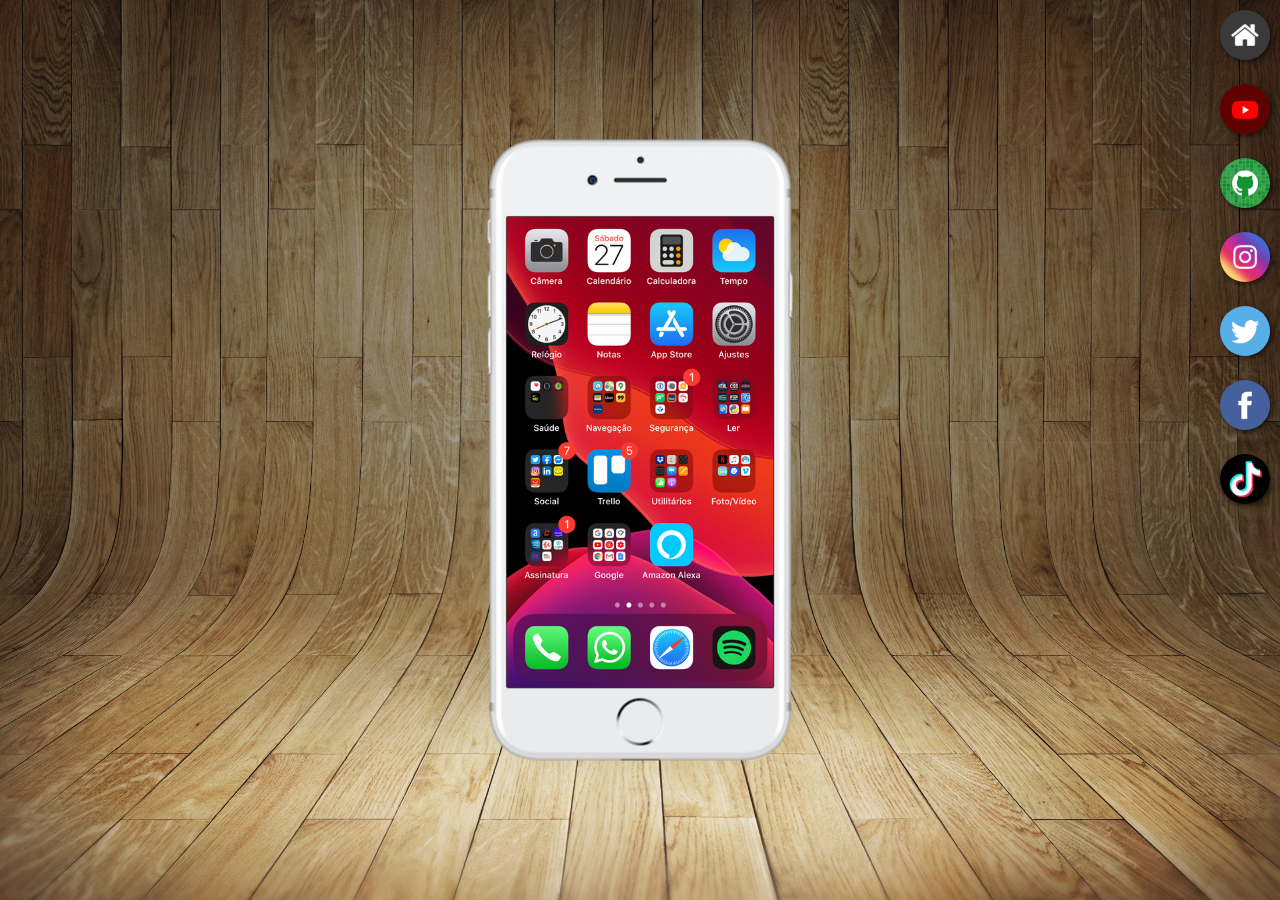
==== index.html @ c7e0abaa "att" ====
<!DOCTYPE html>
<html lang="pt-br">
<head>
    <meta charset="UTF-8">
    <meta name="viewport" content="width=device-width, initial-scale=1.0">
    <link rel="shortcut icon" href="favicon.ico" type="image/x-icon">
    <link rel="stylesheet" href="estilos/style.css">
    <title>Projeto Rede Social</title>
</head>
<body>
    <main>
        <section class="telefone">
            <iframe src="home.html" name="tela" class="tela" frameborder="0">
                Seu navegador não é compatível com isso. Por favor, utilize outro navegador para total experiência.
            </iframe>

        </section>
        <section class="redes-sociais">
            <a href="home.html" target="tela"><img src="imagens/logo-home.jpg" alt="Home"></a><br>
            <a href="#" target="tela"><img src="imagens/logo-youtube.jpg" alt="YouTube"></a> <br>
            <a href="#" target="tela"><img src="imagens/logo-github.jpg" alt="GitHub"></a> <br>
            <a href="instagram.html" target="tela"><img src="imagens/logo-instagram.jpg" alt="Instagram"></a> <br>
            <a href="#" target="tela"><img src="imagens/logo-twitter.jpg" alt="Twitter"></a> <br>
            <a href="#" target="tela"><img src="imagens/logo-facebook.jpg" alt="Facebook"></a> <br>
            <a href="#" target="tela"><img src="imagens/logo-do-tiktok.jpeg" alt="Tiktok"></a>
        </section>
    </main>
    
    
</body>
</html>
---- estilos/style.css ----
@charset 'UTF-8';

* {
    margin: 0px;
    padding: 0px;
    font-family: Arial, Helvetica, sans-serif;
}

html, body {
    height: 100vh;
    width: 100vw;
    background-color: black;
}

body {
    background: url(../imagens/fundo-madeira.jpg) no-repeat top center;
    background-size: cover;
    background-attachment: fixed;
}

main {
    position: relative;
    height: 100vh;
    
}

section.telefone {
    position: absolute;
    top: 50%;
    left: 50%;
    transform: translate(-50%, -50%);
    width: 311px;
    height: 627px;
    background-color: blue;
    background: url(../imagens/frame-iphone.png) no-repeat;
}

iframe.tela {
    position: relative;
    top: 80px;
    left: 22px;
    width: 267px;
    height: 471px;
}

section.redes-sociais img {
    width: 50px;
    margin: 10px;
    border-radius: 50%;
    box-shadow: 2px 2px 5px rgba(0, 0, 0, 0.61);
    box-sizing: border-box;
    
}

section.redes-sociais {
    text-align: right;
}

section.redes-sociais img:hover {
    border: 2px solid rgba(255, 255, 255, 0.616);
    transform: translate(-3px, -3px);
    box-shadow: 5px 5px 10px rgba(0, 0, 0, 0.534);
    transition: transform 0.2s, border 0.1s;

}
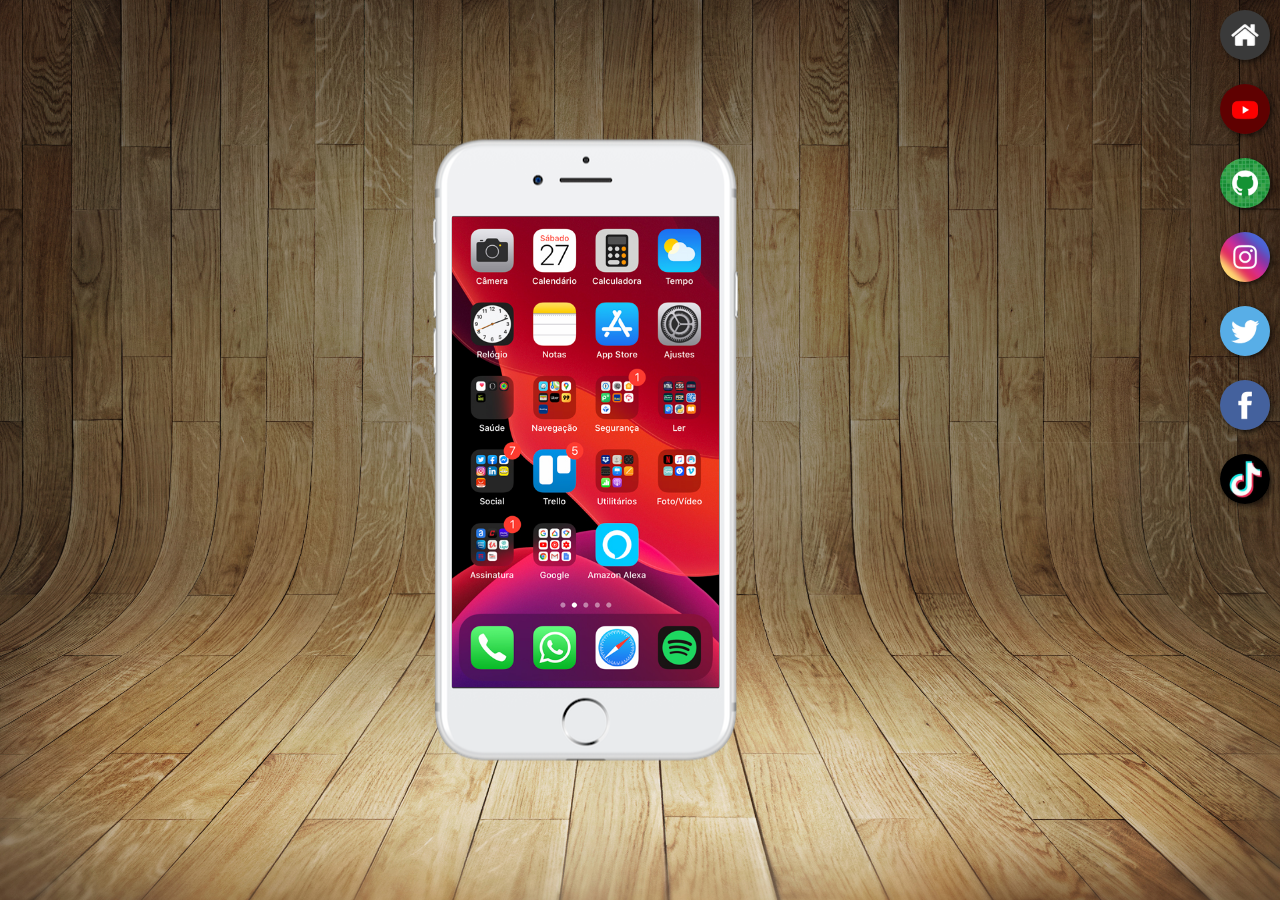
==== commit 1f221a3f: "att" ====
--- a/index.html
+++ b/index.html
@@ -17,11 +17,11 @@
         </section>
         <section class="redes-sociais">
             <a href="home.html" target="tela"><img src="imagens/logo-home.jpg" alt="Home"></a><br>
-            <a href="#" target="tela"><img src="imagens/logo-youtube.jpg" alt="YouTube"></a> <br>
-            <a href="#" target="tela"><img src="imagens/logo-github.jpg" alt="GitHub"></a> <br>
+            <a href="youtube.html" target="tela"><img src="imagens/logo-youtube.jpg" alt="YouTube"></a> <br>
+            <a href="github.html" target="tela"><img src="imagens/logo-github.jpg" alt="GitHub"></a> <br>
             <a href="instagram.html" target="tela"><img src="imagens/logo-instagram.jpg" alt="Instagram"></a> <br>
-            <a href="#" target="tela"><img src="imagens/logo-twitter.jpg" alt="Twitter"></a> <br>
-            <a href="#" target="tela"><img src="imagens/logo-facebook.jpg" alt="Facebook"></a> <br>
+            <a href="twitter.html" target="tela"><img src="imagens/logo-twitter.jpg" alt="Twitter"></a> <br>
+            <a href="facebook.html" target="tela"><img src="imagens/logo-facebook.jpg" alt="Facebook"></a> <br>
             <a href="#" target="tela"><img src="imagens/logo-do-tiktok.jpeg" alt="Tiktok"></a>
         </section>
     </main>
--- a/estilos/style.css
+++ b/estilos/style.css
@@ -29,7 +29,7 @@
     top: 50%;
     left: 50%;
     transform: translate(-50%, -50%);
-    width: 311px;
+    width: 420px;
     height: 627px;
     background-color: blue;
     background: url(../imagens/frame-iphone.png) no-repeat;
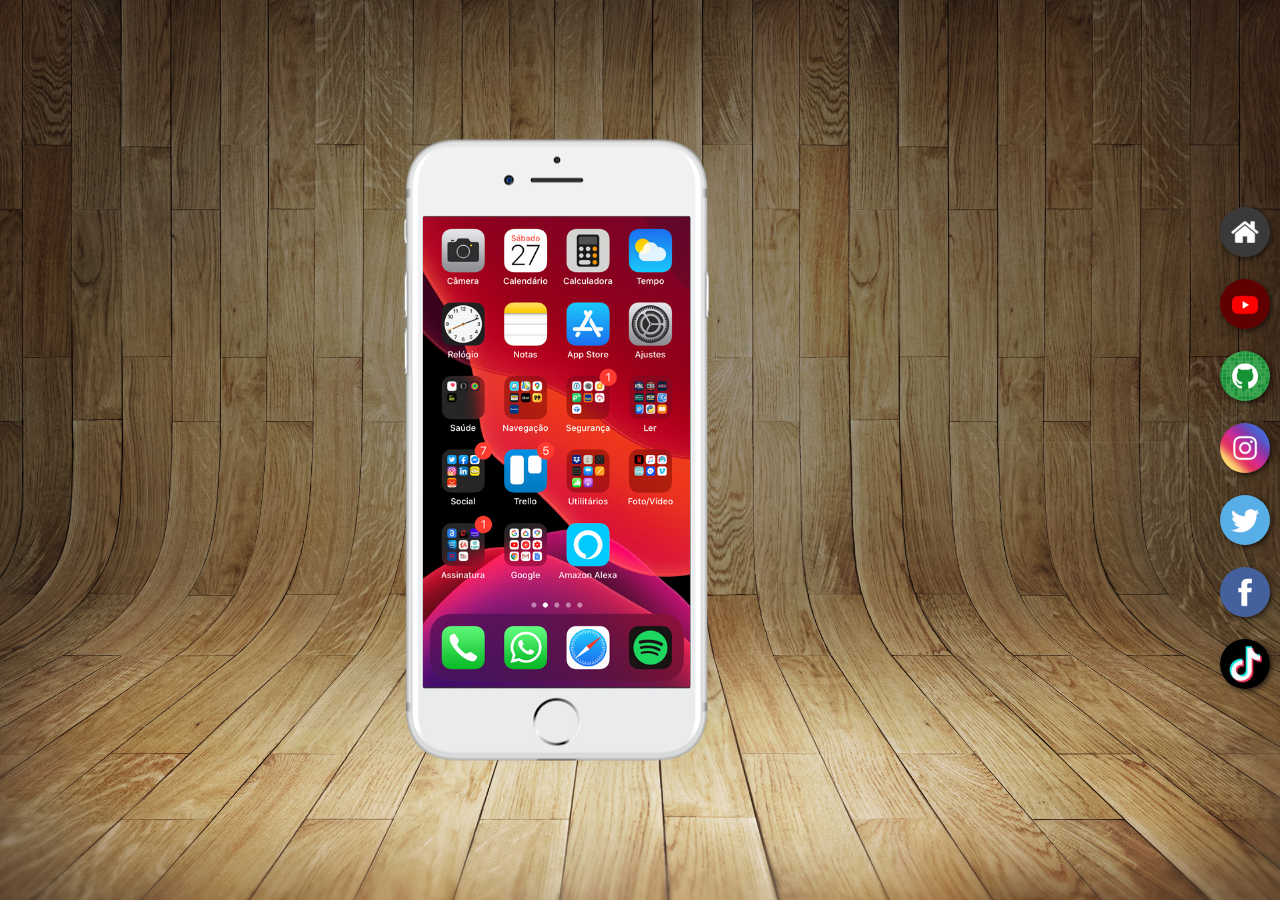
==== commit f039ec1b: "att" ====
--- a/index.html
+++ b/index.html
@@ -22,7 +22,7 @@
             <a href="instagram.html" target="tela"><img src="imagens/logo-instagram.jpg" alt="Instagram"></a> <br>
             <a href="twitter.html" target="tela"><img src="imagens/logo-twitter.jpg" alt="Twitter"></a> <br>
             <a href="facebook.html" target="tela"><img src="imagens/logo-facebook.jpg" alt="Facebook"></a> <br>
-            <a href="#" target="tela"><img src="imagens/logo-do-tiktok.jpeg" alt="Tiktok"></a>
+            <a href="tiktok.html" target="tela"><img src="imagens/logo-do-tiktok.jpeg" alt="Tiktok"></a>
         </section>
     </main>
     
--- a/estilos/style.css
+++ b/estilos/style.css
@@ -13,9 +13,10 @@
 }
 
 body {
-    background: url(../imagens/fundo-madeira.jpg) no-repeat top center;
+    background: url(../imagens/fundo-madeira.jpg) no-repeat top center ;
     background-size: cover;
     background-attachment: fixed;
+    height: 100vh;
 }
 
 main {
@@ -27,9 +28,9 @@
 section.telefone {
     position: absolute;
     top: 50%;
-    left: 50%;
+    left: 45%;
     transform: translate(-50%, -50%);
-    width: 420px;
+    width: 350px;
     height: 627px;
     background-color: blue;
     background: url(../imagens/frame-iphone.png) no-repeat;
@@ -45,15 +46,24 @@
 
 section.redes-sociais img {
     width: 50px;
-    margin: 10px;
+    
     border-radius: 50%;
     box-shadow: 2px 2px 5px rgba(0, 0, 0, 0.61);
     box-sizing: border-box;
     
+    
 }
 
 section.redes-sociais {
-    text-align: right;
+    position: absolute;
+    top: 0;
+    right: 10px;
+    height: 100vh;
+
+    display: flex;
+    flex-direction: column;
+    justify-content: center;
+    
 }
 
 section.redes-sociais img:hover {
@@ -61,5 +71,5 @@
     transform: translate(-3px, -3px);
     box-shadow: 5px 5px 10px rgba(0, 0, 0, 0.534);
     transition: transform 0.2s, border 0.1s;
-
+    
 }
